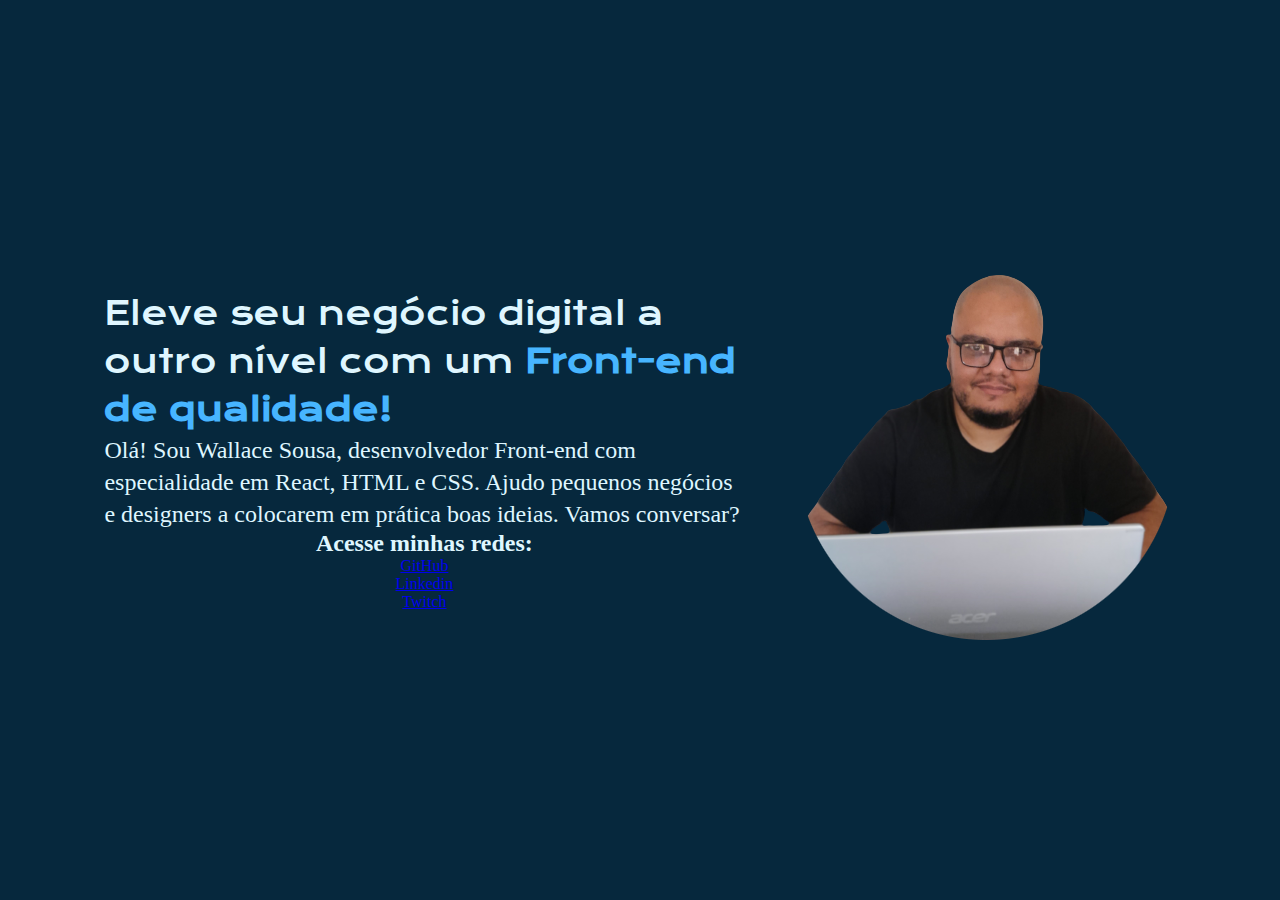
==== index.html @ 5ab7d1cb "add CSS" ====
<!DOCTYPE html>
<html lang="pt-br">
<head>
    <meta charset="UTF-8">
    <meta http-equiv="X-UA-Compatible" content="IE=edge">
    <meta name="viewport" content="width=device-width, initial-scale=1.0">
    <title>Portfolio</title>
    <link rel="shortcut icon" href="assets/favicom-nerd-face.24.png" type="image/x-icon">
    <link rel="stylesheet" href="style/style.css">
</head>
<body>
    <header>
    </header>
    <main class="conteudo">
        <section class="conteudo_principal">
            <h1 class="conteudo_principal_titulo">Eleve seu negócio digital a outro nível com um <strong>Front-end de qualidade!</strong></h1>
            <p class="conteudo_principal_paragrafo">Olá! Sou Wallace Sousa, desenvolvedor Front-end com especialidade em React, HTML e CSS. Ajudo pequenos negócios e designers a colocarem em prática boas ideias. Vamos conversar?
            </p>
            <nav class="conteudo_navegacao">
                <h2 class="conteudo_navegacao_subtitulo">Acesse minhas redes:</h2>
                <a class="conteudo_navegacao_link" href="#">GitHub</a>
                <a class="conteudo_navegacao_link" href="#">Linkedin</a>
                <a class="conteudo_navegacao_link" href="#">Twitch</a>
            </nav>
        </section>
        <img src="assets/foto_perfil.png" alt="foto perfil png">
    </main>
    <footer>
    </footer>
</body>
</html>
---- style/style.css ----
@charset "UTF-8";

@import url('https://fonts.googleapis.com/css2?family=Krona+One&family=Montserrat:wght@400;600&display=swap');

:root {
    --cor1: #06283D;
    --cor2: #256D85;
    --cor3: #47B5FF;
    --cor4: #DFF6FF;
    --font_titulo: 'Krona One', sans-serif; 
    --font_padrao: font-family: 'Montserrat', sans-serif;
}

* {
    padding: 0px;
    margin: 0px;
}

body {
    background-color: var(--cor1);
    color: var(--cor4);
}

main.conteudo {
    height: 100vh;
    display: flex;
    justify-content: center;
    align-items: center;
    gap: 4%;
}

.conteudo_principal {
    width: 50%;
    display: flex;
    flex-direction: column;
    justify-content: space-between;
    gap: 8%;
}

.conteudo_principal_titulo {
    font-family: var(--font_titulo);
    font-size: 2rem;
    font-weight: 400;
    line-height: 3rem;
}

h1 > strong {
    color: var(--cor3);
}

.conteudo_principal_paragrafo {
    font-family: var(--font_padrao);
    font-size: 1.5rem;
    line-height: 2rem;
}

nav.conteudo_navegacao {
    display: flex;
    flex-direction: column;
    align-items: center;
}
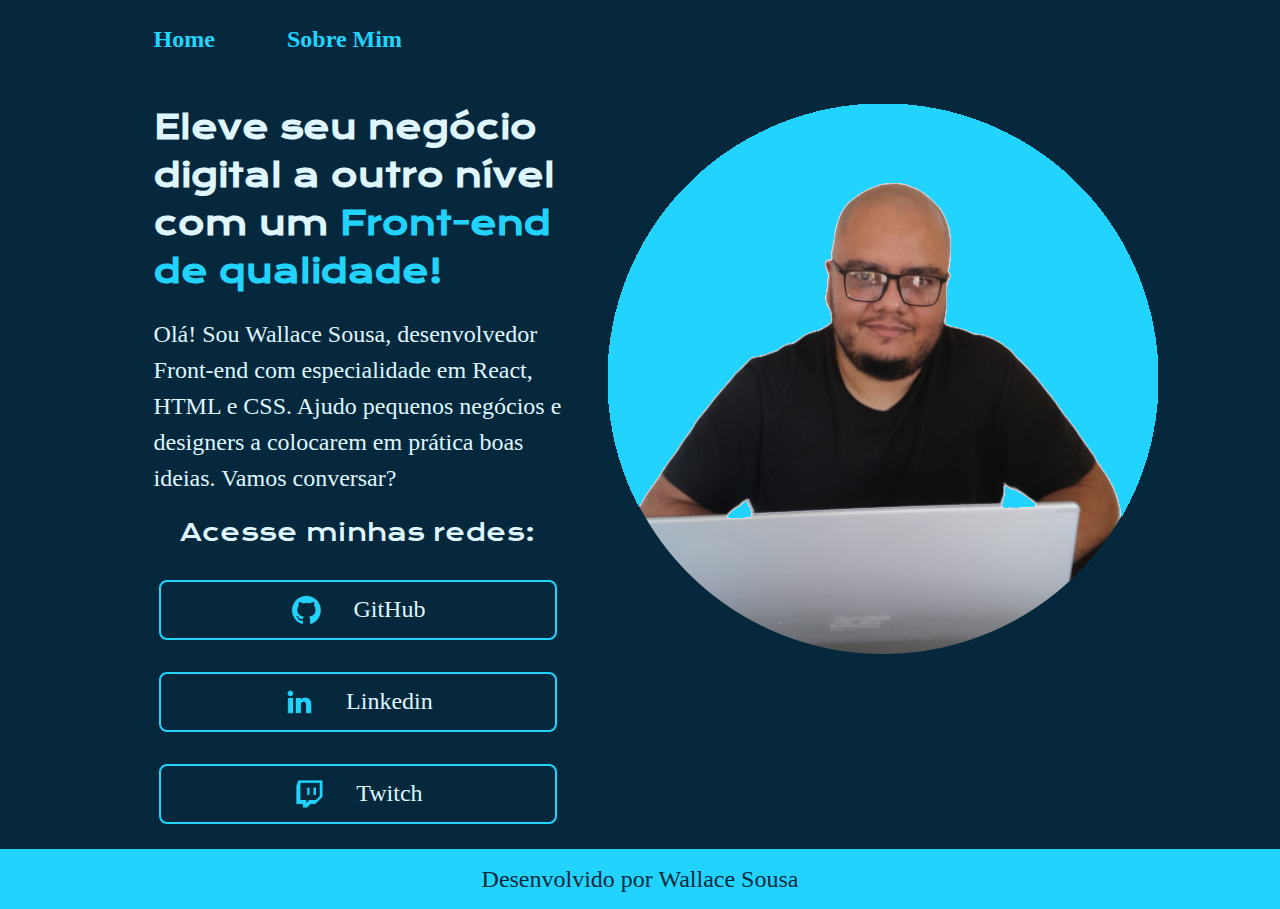
==== commit 00396a8a: "finalizei index.html" ====
--- a/index.html
+++ b/index.html
@@ -9,7 +9,9 @@
     <link rel="stylesheet" href="style/style.css">
 </head>
 <body>
-    <header>
+    <header class="cabecalho">
+        <a class="cabecalho_link" href="index.html">Home</a>
+        <a class="cabecalho_link" href="#">Sobre Mim</a>
     </header>
     <main class="conteudo">
         <section class="conteudo_principal">
@@ -18,14 +20,23 @@
             </p>
             <nav class="conteudo_navegacao">
                 <h2 class="conteudo_navegacao_subtitulo">Acesse minhas redes:</h2>
-                <a class="conteudo_navegacao_link" href="#">GitHub</a>
-                <a class="conteudo_navegacao_link" href="#">Linkedin</a>
-                <a class="conteudo_navegacao_link" href="#">Twitch</a>
+                <a class="conteudo_navegacao_link" href="#">
+                    <img src="assets/github.png" alt="logo github">GitHub</img>
+                </a>
+                <a class="conteudo_navegacao_link" href="#">
+                    <img src="assets/linkedin.png" alt="logo linkedin">Linkedin</img>
+                </a>
+                <a class="conteudo_navegacao_link" href="#">
+                    <img src="assets/twitch.png" alt="logo twitch">Twitch</img>
+                </a>
             </nav>
         </section>
-        <img src="assets/foto_perfil.png" alt="foto perfil png">
+        <section class="conteudo_imagem">
+            <img src="assets/foto_perfil1.png" alt="foto perfil png">
+        </section>
     </main>
-    <footer>
+    <footer class="rodape">
+        <p class="rodape_paragrafo">Desenvolvido por Wallace Sousa</p>
     </footer>
 </body>
 </html>--- a/style/style.css
+++ b/style/style.css
@@ -5,7 +5,7 @@
 :root {
     --cor1: #06283D;
     --cor2: #256D85;
-    --cor3: #47B5FF;
+    --cor3: #22D4FD;
     --cor4: #DFF6FF;
     --font_titulo: 'Krona One', sans-serif; 
     --font_padrao: font-family: 'Montserrat', sans-serif;
@@ -17,45 +17,109 @@
 }
 
 body {
+    height: 100vh;
+    box-sizing: border-box;
+    display: flex;
+    flex-direction: column;
+    justify-content: space-between;
     background-color: var(--cor1);
     color: var(--cor4);
 }
 
-main.conteudo {
-    height: 100vh;
-    display: flex;
-    justify-content: center;
-    align-items: center;
-    gap: 4%;
+header.cabecalho {
+    padding: 2% 12%;
+    
 }
 
-.conteudo_principal {
+a.cabecalho_link {
+    text-decoration: none;
+    font-family: var(--font_padrao);
+    font-size: 1.5rem;
+    font-weight: 600;
+    color: var(--cor3);
+    padding-right: 7%;
+}
+
+main.conteudo {
+    display: flex;
+    align-items: flex-start;
+    gap: 8%;
+    padding: 2% 12%;
+}
+
+section.conteudo_principal {
     width: 50%;
     display: flex;
     flex-direction: column;
-    justify-content: space-between;
-    gap: 8%;
 }
 
-.conteudo_principal_titulo {
+h1.conteudo_principal_titulo {
     font-family: var(--font_titulo);
     font-size: 2rem;
-    font-weight: 400;
-    line-height: 3rem;
+    line-height: 1.5em;
+    padding-bottom: 5%;
 }
 
 h1 > strong {
     color: var(--cor3);
 }
 
-.conteudo_principal_paragrafo {
+p.conteudo_principal_paragrafo {
     font-family: var(--font_padrao);
     font-size: 1.5rem;
-    line-height: 2rem;
+    font-weight: 400;
+    line-height: 1.5em;
+    padding-bottom: 5%;
 }
 
 nav.conteudo_navegacao {
     display: flex;
     flex-direction: column;
     align-items: center;
+    gap: 32px;
 }
+
+h2.conteudo_navegacao_subtitulo {
+    font-family: var(--font_titulo);
+    color: var(--cor4);
+    font-size: 1.5rem;
+    font-weight: 400;
+}
+
+a.conteudo_navegacao_link {
+    display: flex;
+    align-items: center;
+    justify-content: center;
+    gap: 30px;
+    font-family: var(--font_padrao);
+    font-size: 1.5rem;
+    color: var(--cor4);
+    text-decoration: none;
+    border: 2px solid var(--cor3);
+    border-radius: 8px;
+    width: 370px;
+    padding: 12px;
+}
+
+a.conteudo_navegacao_link:hover {
+    background-color: var(--cor2);
+}
+
+section.conteudo_imagem {
+    width: 50%;
+    display: flex;
+    justify-content: center;
+}
+
+footer.rodape {
+    background-color: var(--cor3);
+    color: var(--cor1);
+    text-align: center;
+    padding: 1.3%;
+}
+
+p.rodape_paragrafo {
+    font-family: var(--font_padrao);
+    font-size: 1.5rem;
+    font-weight: 400;
+}
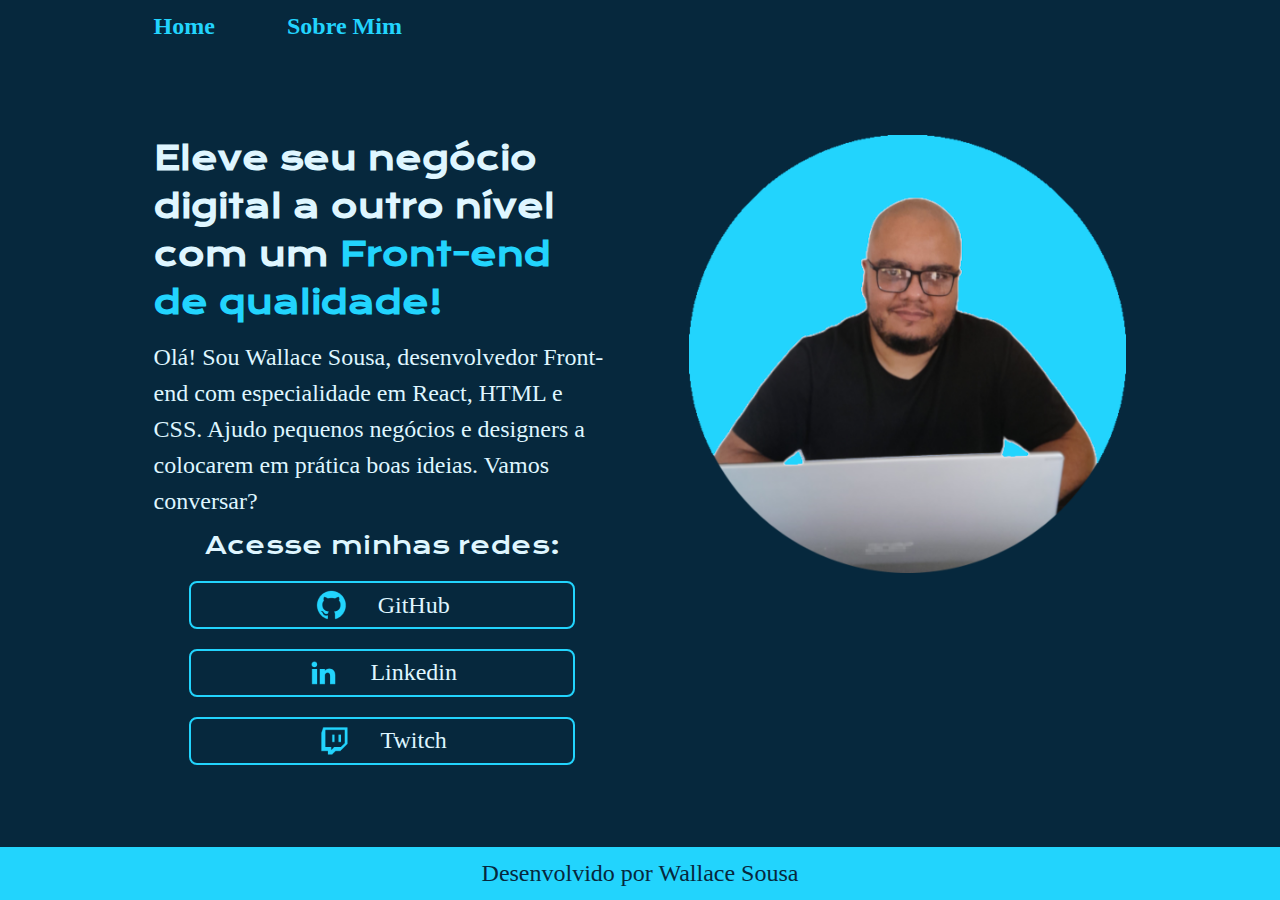
==== commit d3bdff23: "add media query" ====
--- a/index.html
+++ b/index.html
@@ -31,9 +31,7 @@
                 </a>
             </nav>
         </section>
-        <section class="conteudo_imagem">
-            <img src="assets/foto_perfil1.png" alt="foto perfil png">
-        </section>
+        <img class="conteudo_imagem" src="assets/foto_perfil_full.png" alt="foto perfil png">
     </main>
     <footer class="rodape">
         <p class="rodape_paragrafo">Desenvolvido por Wallace Sousa</p>
--- a/style/style.css
+++ b/style/style.css
@@ -27,7 +27,7 @@
 }
 
 header.cabecalho {
-    padding: 2% 12%;
+    padding: 1% 12%;
     
 }
 
@@ -44,7 +44,7 @@
     display: flex;
     align-items: flex-start;
     gap: 8%;
-    padding: 2% 12%;
+    padding: 0% 12%;
 }
 
 section.conteudo_principal {
@@ -57,7 +57,7 @@
     font-family: var(--font_titulo);
     font-size: 2rem;
     line-height: 1.5em;
-    padding-bottom: 5%;
+    padding-bottom: 2.5%;
 }
 
 h1 > strong {
@@ -69,14 +69,14 @@
     font-size: 1.5rem;
     font-weight: 400;
     line-height: 1.5em;
-    padding-bottom: 5%;
+    padding-bottom: 2.5%;
 }
 
 nav.conteudo_navegacao {
     display: flex;
     flex-direction: column;
     align-items: center;
-    gap: 32px;
+    gap: 20px;
 }
 
 h2.conteudo_navegacao_subtitulo {
@@ -98,15 +98,15 @@
     border: 2px solid var(--cor3);
     border-radius: 8px;
     width: 370px;
-    padding: 12px;
+    padding: 1.3%;
 }
 
 a.conteudo_navegacao_link:hover {
     background-color: var(--cor2);
 }
 
-section.conteudo_imagem {
-    width: 50%;
+.conteudo_imagem {
+    width: 45%;
     display: flex;
     justify-content: center;
 }
@@ -115,7 +115,7 @@
     background-color: var(--cor3);
     color: var(--cor1);
     text-align: center;
-    padding: 1.3%;
+    padding: 1%;
 }
 
 p.rodape_paragrafo {
@@ -123,3 +123,27 @@
     font-size: 1.5rem;
     font-weight: 400;
 }
+
+@media (max-width: 1200px) {
+
+    header.cabecalho {
+        text-align: center;
+    }
+
+    main.conteudo {
+        flex-direction: column-reverse;
+        align-items: center;
+    }
+
+    section.conteudo_principal {
+        width: 100%
+    }
+
+    nav.conteudo_navegacao {
+        padding-bottom: 4%;
+    }
+
+    .conteudo_imagem {
+        width: 75%;
+    }
+}
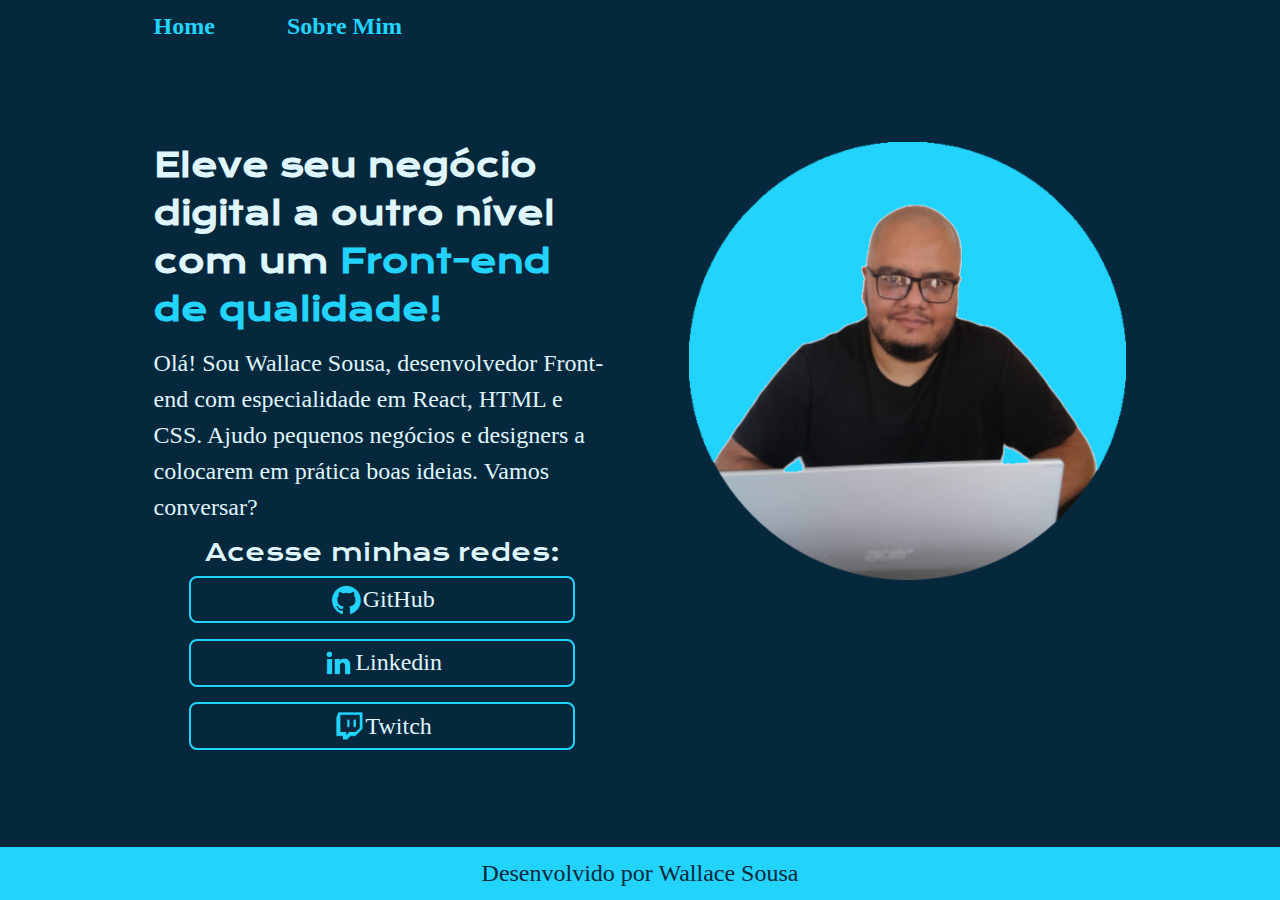
==== commit f7b8f3fe: "Projeto finalizado?" ====
--- a/index.html
+++ b/index.html
@@ -11,7 +11,7 @@
 <body>
     <header class="cabecalho">
         <a class="cabecalho_link" href="index.html">Home</a>
-        <a class="cabecalho_link" href="#">Sobre Mim</a>
+        <a class="cabecalho_link" href="about.html">Sobre Mim</a>
     </header>
     <main class="conteudo">
         <section class="conteudo_principal">
--- a/style/style.css
+++ b/style/style.css
@@ -76,7 +76,6 @@
     display: flex;
     flex-direction: column;
     align-items: center;
-    gap: 20px;
 }
 
 h2.conteudo_navegacao_subtitulo {
@@ -90,7 +89,6 @@
     display: flex;
     align-items: center;
     justify-content: center;
-    gap: 30px;
     font-family: var(--font_padrao);
     font-size: 1.5rem;
     color: var(--cor4);
@@ -99,6 +97,7 @@
     border-radius: 8px;
     width: 370px;
     padding: 1.3%;
+    margin: 1.7%;
 }
 
 a.conteudo_navegacao_link:hover {
@@ -144,6 +143,6 @@
     }
 
     .conteudo_imagem {
-        width: 75%;
+        width: 90%;
     }
 }
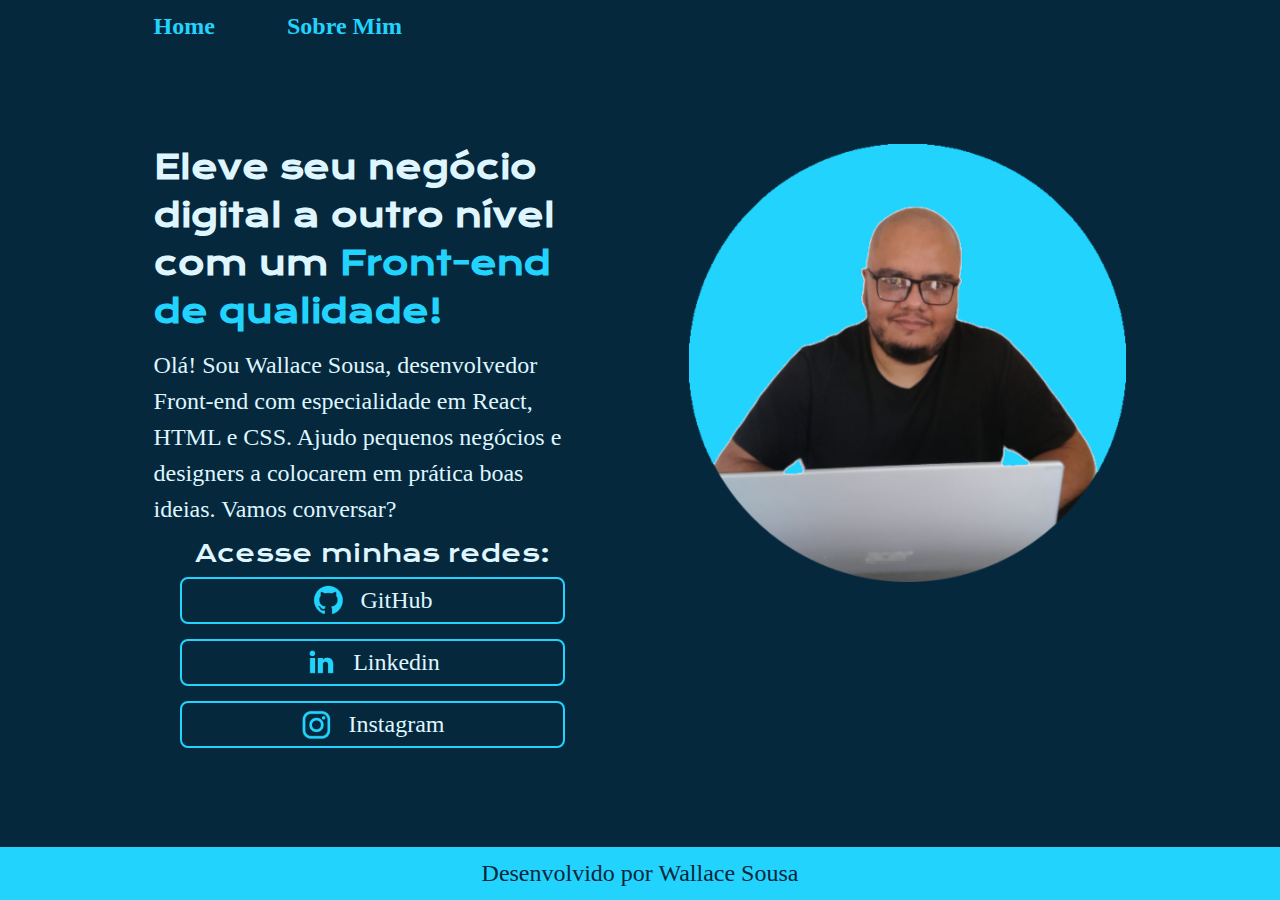
==== commit 67eac94c: "projeto finalizado" ====
--- a/index.html
+++ b/index.html
@@ -20,14 +20,14 @@
             </p>
             <nav class="conteudo_navegacao">
                 <h2 class="conteudo_navegacao_subtitulo">Acesse minhas redes:</h2>
-                <a class="conteudo_navegacao_link" href="#">
+                <a class="conteudo_navegacao_link" href="https://github.com/wlcguitar" target="_blank">
                     <img src="assets/github.png" alt="logo github">GitHub</img>
                 </a>
-                <a class="conteudo_navegacao_link" href="#">
+                <a class="conteudo_navegacao_link" href="https://www.linkedin.com/feed/" target="_blank">
                     <img src="assets/linkedin.png" alt="logo linkedin">Linkedin</img>
                 </a>
                 <a class="conteudo_navegacao_link" href="#">
-                    <img src="assets/twitch.png" alt="logo twitch">Twitch</img>
+                    <img src="assets/instagram.png" alt="logo twitch">Instagram</img>
                 </a>
             </nav>
         </section>
--- a/style/style.css
+++ b/style/style.css
@@ -43,7 +43,7 @@
 main.conteudo {
     display: flex;
     align-items: flex-start;
-    gap: 8%;
+    gap: 10%;
     padding: 0% 12%;
 }
 
@@ -89,6 +89,7 @@
     display: flex;
     align-items: center;
     justify-content: center;
+    gap: 15px;
     font-family: var(--font_padrao);
     font-size: 1.5rem;
     color: var(--cor4);
@@ -143,6 +144,7 @@
     }
 
     .conteudo_imagem {
-        width: 90%;
+        width: 70%;
+      
     }
 }
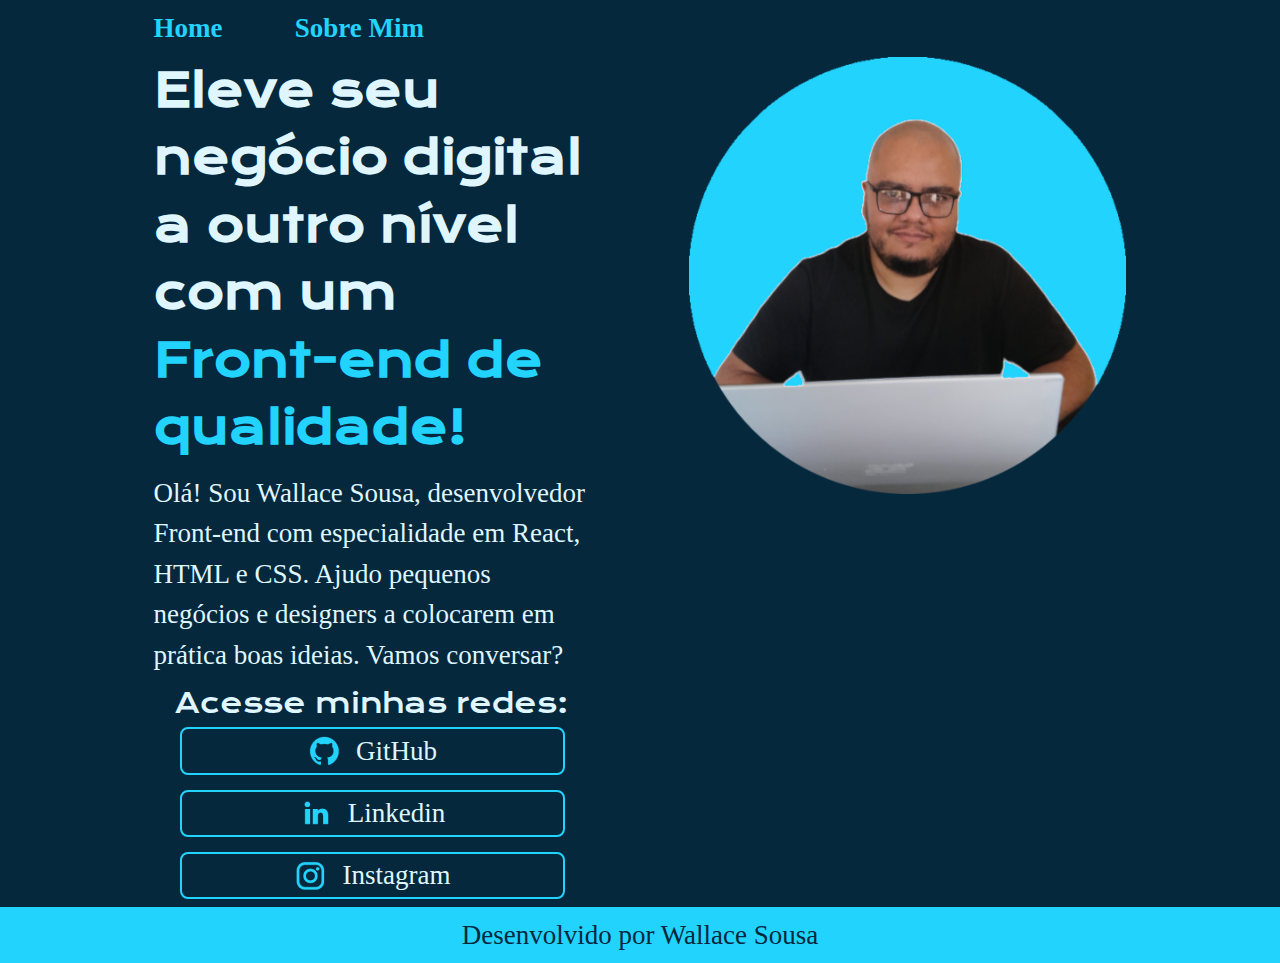
==== commit 26147102: "alterei font-size unidade rem para vh" ====
--- a/index.html
+++ b/index.html
@@ -23,7 +23,7 @@
                 <a class="conteudo_navegacao_link" href="https://github.com/wlcguitar" target="_blank">
                     <img src="assets/github.png" alt="logo github">GitHub</img>
                 </a>
-                <a class="conteudo_navegacao_link" href="https://www.linkedin.com/feed/" target="_blank">
+                <a class="conteudo_navegacao_link" href="https://www.linkedin.com/in/wallace-rocha-703230241/" target="_blank">
                     <img src="assets/linkedin.png" alt="logo linkedin">Linkedin</img>
                 </a>
                 <a class="conteudo_navegacao_link" href="#">
--- a/style/style.css
+++ b/style/style.css
@@ -34,7 +34,7 @@
 a.cabecalho_link {
     text-decoration: none;
     font-family: var(--font_padrao);
-    font-size: 1.5rem;
+    font-size: 3vh;
     font-weight: 600;
     color: var(--cor3);
     padding-right: 7%;
@@ -55,7 +55,7 @@
 
 h1.conteudo_principal_titulo {
     font-family: var(--font_titulo);
-    font-size: 2rem;
+    font-size: 5vh;
     line-height: 1.5em;
     padding-bottom: 2.5%;
 }
@@ -66,7 +66,7 @@
 
 p.conteudo_principal_paragrafo {
     font-family: var(--font_padrao);
-    font-size: 1.5rem;
+    font-size: 3vh;
     font-weight: 400;
     line-height: 1.5em;
     padding-bottom: 2.5%;
@@ -81,7 +81,7 @@
 h2.conteudo_navegacao_subtitulo {
     font-family: var(--font_titulo);
     color: var(--cor4);
-    font-size: 1.5rem;
+    font-size: 3vh;
     font-weight: 400;
 }
 
@@ -91,7 +91,7 @@
     justify-content: center;
     gap: 15px;
     font-family: var(--font_padrao);
-    font-size: 1.5rem;
+    font-size: 3vh;
     color: var(--cor4);
     text-decoration: none;
     border: 2px solid var(--cor3);
@@ -120,7 +120,7 @@
 
 p.rodape_paragrafo {
     font-family: var(--font_padrao);
-    font-size: 1.5rem;
+    font-size: 3vh;
     font-weight: 400;
 }
 
@@ -136,7 +136,12 @@
     }
 
     section.conteudo_principal {
-        width: 100%
+        width: 100%;
+        text-align: justify;
+    }
+
+    h1.conteudo_principal_titulo {
+        text-align: center;
     }
 
     nav.conteudo_navegacao {
@@ -144,7 +149,7 @@
     }
 
     .conteudo_imagem {
-        width: 70%;
+        width: 50%;
       
     }
 }
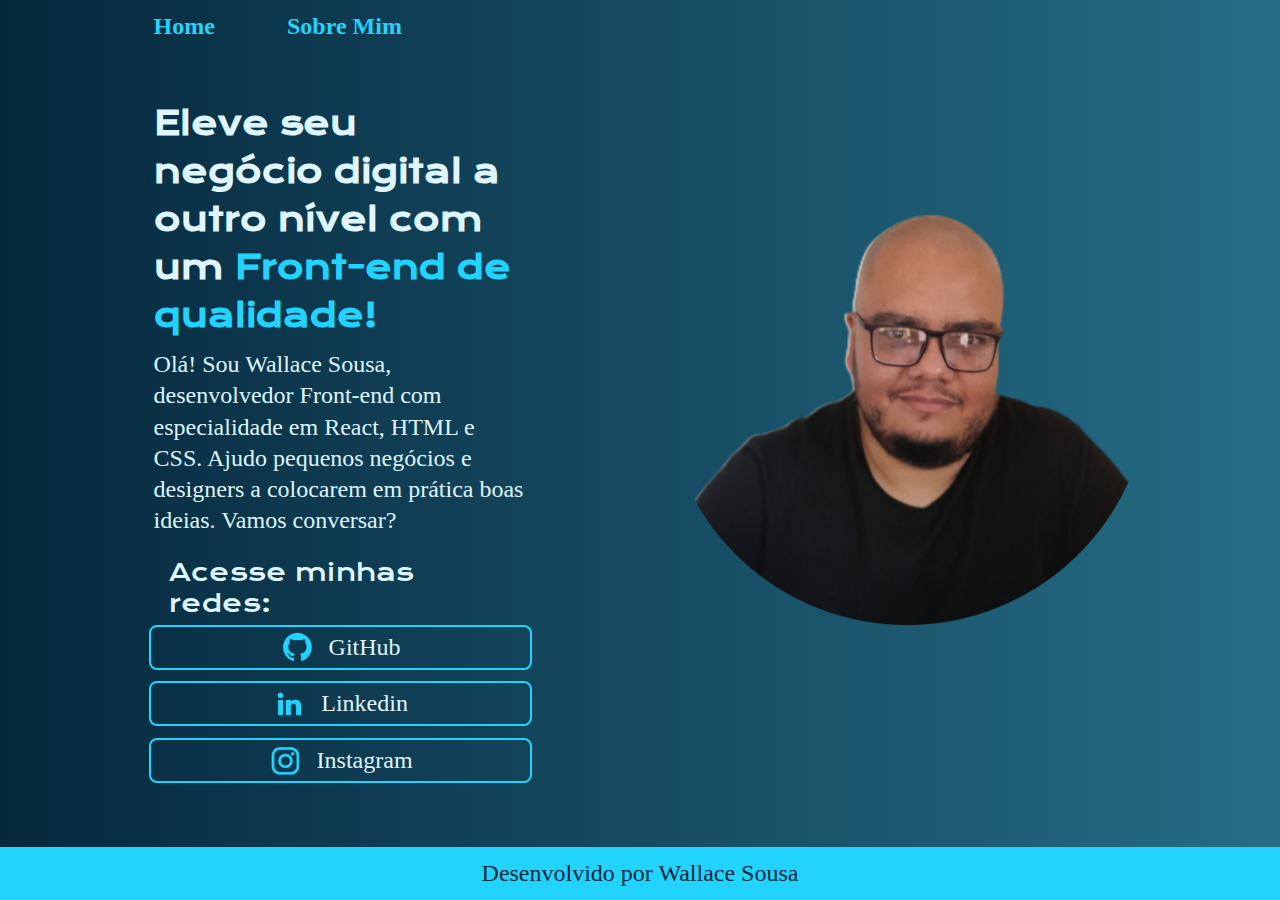
==== commit 8a35a102: "committed =)" ====
--- a/index.html
+++ b/index.html
@@ -31,7 +31,7 @@
                 </a>
             </nav>
         </section>
-        <img class="conteudo_imagem" src="assets/foto_perfil_full.png" alt="foto perfil png">
+        <img class="conteudo_imagem" src="assets/foto_perfil.png" alt="foto perfil png">
     </main>
     <footer class="rodape">
         <p class="rodape_paragrafo">Desenvolvido por Wallace Sousa</p>
--- a/style/style.css
+++ b/style/style.css
@@ -22,7 +22,7 @@
     display: flex;
     flex-direction: column;
     justify-content: space-between;
-    background-color: var(--cor1);
+    background-image: linear-gradient(to left, var(--cor2), var(--cor1));
     color: var(--cor4);
 }
 
@@ -34,7 +34,7 @@
 a.cabecalho_link {
     text-decoration: none;
     font-family: var(--font_padrao);
-    font-size: 3vh;
+    font-size: 1.5rem;
     font-weight: 600;
     color: var(--cor3);
     padding-right: 7%;
@@ -55,7 +55,7 @@
 
 h1.conteudo_principal_titulo {
     font-family: var(--font_titulo);
-    font-size: 5vh;
+    font-size: 2rem;
     line-height: 1.5em;
     padding-bottom: 2.5%;
 }
@@ -66,9 +66,9 @@
 
 p.conteudo_principal_paragrafo {
     font-family: var(--font_padrao);
-    font-size: 3vh;
+    font-size: 1.5rem;
     font-weight: 400;
-    line-height: 1.5em;
+    line-height: 1.3em;
     padding-bottom: 2.5%;
 }
 
@@ -81,7 +81,7 @@
 h2.conteudo_navegacao_subtitulo {
     font-family: var(--font_titulo);
     color: var(--cor4);
-    font-size: 3vh;
+    font-size: 1.5rem;
     font-weight: 400;
 }
 
@@ -91,7 +91,7 @@
     justify-content: center;
     gap: 15px;
     font-family: var(--font_padrao);
-    font-size: 3vh;
+    font-size: 1.5rem;
     color: var(--cor4);
     text-decoration: none;
     border: 2px solid var(--cor3);
@@ -120,14 +120,20 @@
 
 p.rodape_paragrafo {
     font-family: var(--font_padrao);
-    font-size: 3vh;
+    font-size: 1.5rem;
     font-weight: 400;
 }
 
 @media (max-width: 1200px) {
 
+    body {
+        height: 100vh;
+        background-image: linear-gradient(to left, var(--cor2), var(--cor1));
+    }
+
     header.cabecalho {
         text-align: center;
+        padding: 4%;
     }
 
     main.conteudo {
@@ -135,21 +141,24 @@
         align-items: center;
     }
 
+    main.conteudo {
+        padding: 0% 4%;
+    }
+
     section.conteudo_principal {
         width: 100%;
-        text-align: justify;
+        display: flex;
+        align-items: center;
+        gap: 25px;
     }
-
-    h1.conteudo_principal_titulo {
-        text-align: center;
     }
 
     nav.conteudo_navegacao {
-        padding-bottom: 4%;
+        padding: 3% 4%;
     }
 
     .conteudo_imagem {
         width: 50%;
-      
+        padding: 4%;
     }
 }
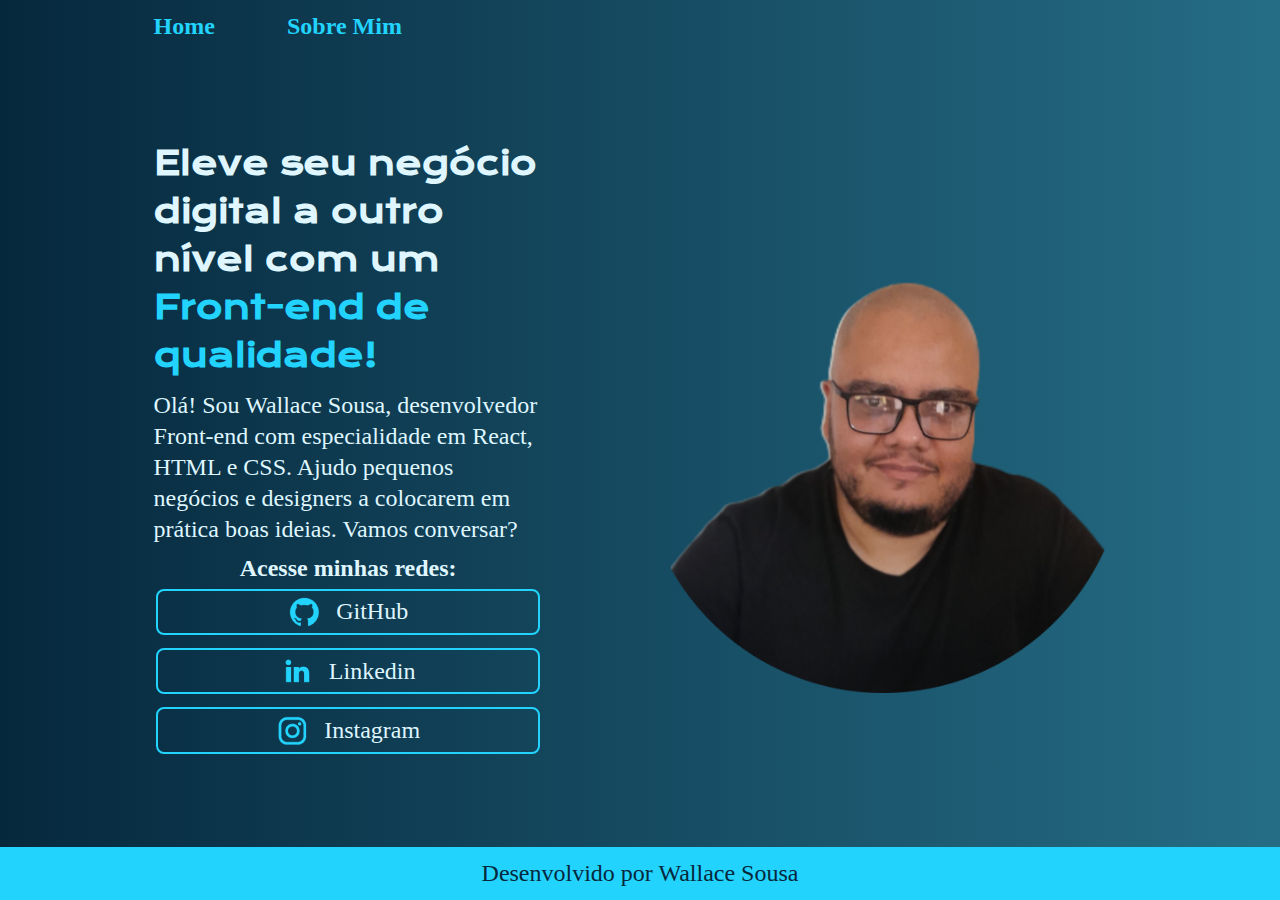
==== commit 00dd1c66: "finalizado" ====
--- a/index.html
+++ b/index.html
@@ -10,31 +10,31 @@
 </head>
 <body>
     <header class="cabecalho">
-        <a class="cabecalho_link" href="index.html">Home</a>
-        <a class="cabecalho_link" href="about.html">Sobre Mim</a>
+        <a class="cabecalho__link" href="index.html">Home</a>
+        <a class="cabecalho__link" href="about.html">Sobre Mim</a>
     </header>
     <main class="conteudo">
-        <section class="conteudo_principal">
-            <h1 class="conteudo_principal_titulo">Eleve seu negócio digital a outro nível com um <strong>Front-end de qualidade!</strong></h1>
-            <p class="conteudo_principal_paragrafo">Olá! Sou Wallace Sousa, desenvolvedor Front-end com especialidade em React, HTML e CSS. Ajudo pequenos negócios e designers a colocarem em prática boas ideias. Vamos conversar?
+        <section class="conteudo__principal">
+            <h1 class="conteudo__principal__titulo">Eleve seu negócio digital a outro nível com um <strong>Front-end de qualidade!</strong></h1>
+            <p class="conteudo__principal__paragrafo">Olá! Sou Wallace Sousa, desenvolvedor Front-end com especialidade em React, HTML e CSS. Ajudo pequenos negócios e designers a colocarem em prática boas ideias. Vamos conversar?
             </p>
-            <nav class="conteudo_navegacao">
-                <h2 class="conteudo_navegacao_subtitulo">Acesse minhas redes:</h2>
-                <a class="conteudo_navegacao_link" href="https://github.com/wlcguitar" target="_blank">
+            <nav class="conteudo__navegacao">
+                <h2 class="conteudo__navegacao___subtitulo">Acesse minhas redes:</h2>
+                <a class="conteudo__navegacao__link" href="https://github.com/wlcguitar" target="_blank">
                     <img src="assets/github.png" alt="logo github">GitHub</img>
                 </a>
-                <a class="conteudo_navegacao_link" href="https://www.linkedin.com/in/wallace-rocha-703230241/" target="_blank">
+                <a class="conteudo__navegacao__link" href="https://www.linkedin.com/in/wallace-rocha-703230241/" target="_blank">
                     <img src="assets/linkedin.png" alt="logo linkedin">Linkedin</img>
                 </a>
-                <a class="conteudo_navegacao_link" href="#">
+                <a class="conteudo__navegacao__link" href="#">
                     <img src="assets/instagram.png" alt="logo twitch">Instagram</img>
                 </a>
             </nav>
         </section>
-        <img class="conteudo_imagem" src="assets/foto_perfil.png" alt="foto perfil png">
+        <img class="conteudo__imagem" src="assets/foto_perfil.png" alt="foto perfil png">
     </main>
     <footer class="rodape">
-        <p class="rodape_paragrafo">Desenvolvido por Wallace Sousa</p>
+        <p class="rodape__paragrafo">Desenvolvido por Wallace Sousa</p>
     </footer>
 </body>
 </html>--- a/style/style.css
+++ b/style/style.css
@@ -31,7 +31,7 @@
     
 }
 
-a.cabecalho_link {
+a.cabecalho__link {
     text-decoration: none;
     font-family: var(--font_padrao);
     font-size: 1.5rem;
@@ -42,18 +42,18 @@
 
 main.conteudo {
     display: flex;
-    align-items: flex-start;
+    align-items: center;
     gap: 10%;
     padding: 0% 12%;
 }
 
-section.conteudo_principal {
+section.conteudo__principal {
     width: 50%;
     display: flex;
     flex-direction: column;
 }
 
-h1.conteudo_principal_titulo {
+h1.conteudo__principal__titulo {
     font-family: var(--font_titulo);
     font-size: 2rem;
     line-height: 1.5em;
@@ -64,7 +64,7 @@
     color: var(--cor3);
 }
 
-p.conteudo_principal_paragrafo {
+p.conteudo__principal__paragrafo {
     font-family: var(--font_padrao);
     font-size: 1.5rem;
     font-weight: 400;
@@ -72,20 +72,20 @@
     padding-bottom: 2.5%;
 }
 
-nav.conteudo_navegacao {
+nav.conteudo__navegacao {
     display: flex;
     flex-direction: column;
     align-items: center;
 }
 
-h2.conteudo_navegacao_subtitulo {
+h2.conteudo__navegacao__subtitulo {
     font-family: var(--font_titulo);
     color: var(--cor4);
     font-size: 1.5rem;
     font-weight: 400;
 }
 
-a.conteudo_navegacao_link {
+a.conteudo__navegacao__link {
     display: flex;
     align-items: center;
     justify-content: center;
@@ -101,12 +101,12 @@
     margin: 1.7%;
 }
 
-a.conteudo_navegacao_link:hover {
+a.conteudo__navegacao__link:hover {
     background-color: var(--cor2);
 }
 
-.conteudo_imagem {
-    width: 45%;
+.conteudo__imagem {
+    width: 50%;
     display: flex;
     justify-content: center;
 }
@@ -118,7 +118,7 @@
     padding: 1%;
 }
 
-p.rodape_paragrafo {
+p.rodape__paragrafo {
     font-family: var(--font_padrao);
     font-size: 1.5rem;
     font-weight: 400;
@@ -139,26 +139,22 @@
     main.conteudo {
         flex-direction: column-reverse;
         align-items: center;
-    }
-
-    main.conteudo {
         padding: 0% 4%;
     }
 
-    section.conteudo_principal {
+    section.conteudo__principal {
         width: 100%;
         display: flex;
         align-items: center;
         gap: 25px;
     }
-    }
 
-    nav.conteudo_navegacao {
+    nav.conteudo__navegacao {
         padding: 3% 4%;
     }
 
-    .conteudo_imagem {
-        width: 50%;
+    .conteudo__imagem {
+        width: 70%;
         padding: 4%;
     }
-}
+}